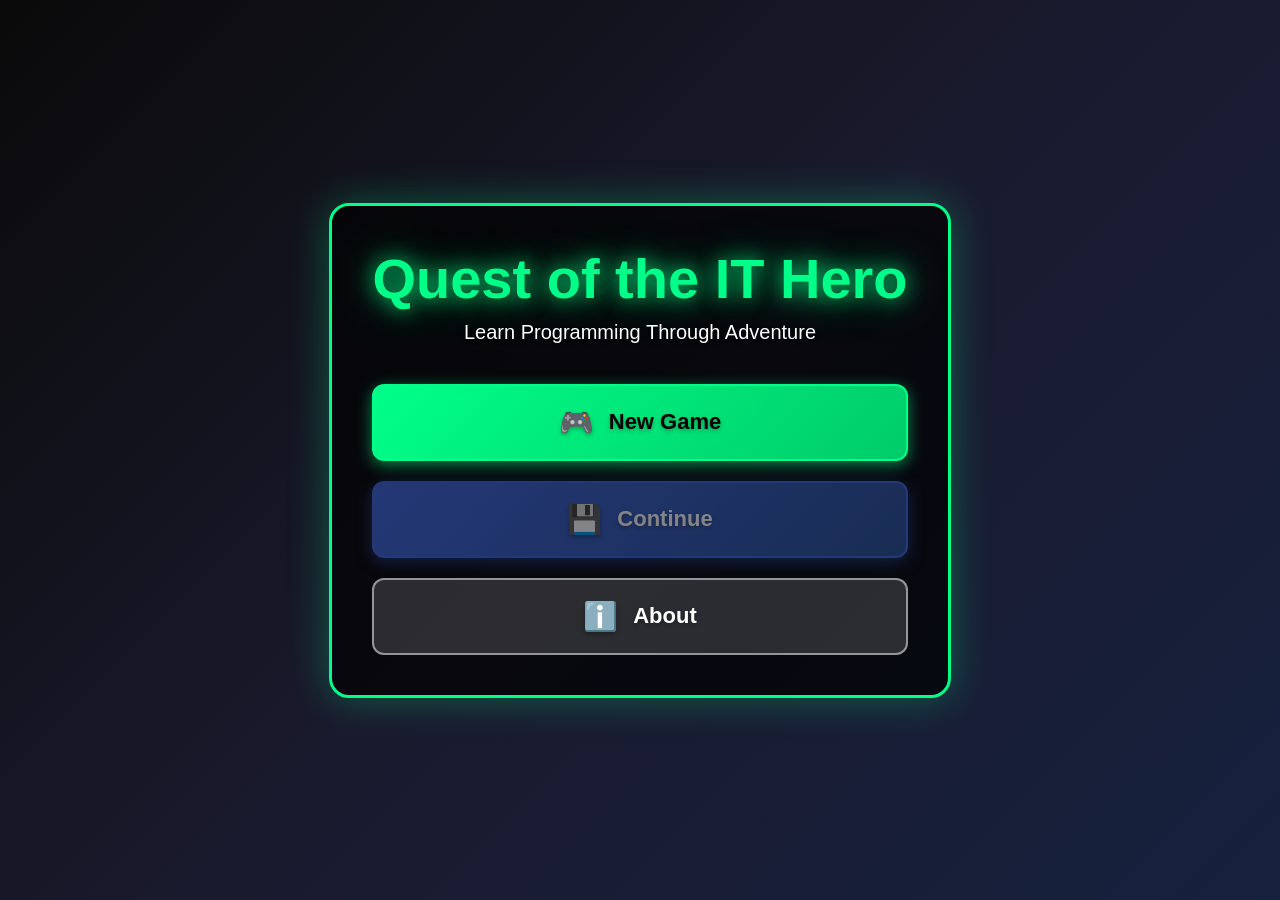
==== index.html @ 982b3de6 "first commit" ====
<!DOCTYPE html>
<html lang="en">
<head>
    <meta charset="UTF-8">
    <meta name="viewport" content="width=device-width, initial-scale=1.0">
    <title>Quest of the IT Hero</title>
    <link rel="stylesheet" href="styles.css">
</head>
<body>
    <!-- Main Menu -->
    <div id="main-menu" class="menu-screen">
        <div class="menu-container">
            <h1 class="game-logo">Quest of the IT Hero</h1>
            <p class="game-subtitle">Learn Programming Through Adventure</p>
            
            <div class="menu-buttons">
                <button class="menu-btn primary" onclick="showDifficultyMenu()">
                    <span class="btn-icon">🎮</span>
                    New Game
                </button>
                <button class="menu-btn secondary" id="continue-btn" onclick="showSaveManagement()">
                    <span class="btn-icon">💾</span>
                    Continue
                </button>
                <button class="menu-btn tertiary" onclick="alert('Credits: Digital Innovators Guild')">
                    <span class="btn-icon">ℹ️</span>
                    About
                </button>
            </div>
        </div>
    </div>

    <!-- Save Management Screen -->
    <div id="save-management" class="menu-screen" style="display: none;">
        <div class="menu-container">
            <h2 class="menu-title">Load Game</h2>
            <p class="menu-subtitle">Select a save file to continue your journey</p>
            
            <div id="save-slots" class="save-slots-container">
                <!-- Save slots will be populated here -->
            </div>
            
            <button class="menu-btn back-btn" onclick="showMainMenu()">
                ← Back to Menu
            </button>
        </div>
    </div>

    <!-- Difficulty Selection -->
    <div id="difficulty-menu" class="menu-screen" style="display: none;">
        <div class="menu-container">
            <h2 class="menu-title">Choose Your Difficulty</h2>
            <p class="menu-subtitle">Select a challenge level that matches your programming experience</p>
            
            <div id="difficulty-options" class="difficulty-grid"></div>
            
            <button class="menu-btn back-btn" onclick="showMainMenu()">
                ← Back to Menu
            </button>
        </div>
    </div>

    <!-- Story Screen -->
    <div id="story-screen" class="menu-screen" style="display: none;">
        <div class="story-container">
            <h2 id="story-title" class="story-title"></h2>
            <div id="story-text" class="story-text"></div>
            <button id="start-game-btn" class="menu-btn primary" onclick="startGame()" style="display: none;">
                Begin Your Journey →
            </button>
        </div>
    </div>

    <!-- Game Container -->
    <div id="game-container" style="display: none;">
        <div id="top-bar">
            <div id="game-title">Quest of the IT Hero</div>
            <div id="top-stats">
                <span class="stat-item">🎓 Level <span id="player-level">1</span></span>
                <span class="stat-item">⭐ XP: <span id="player-xp">0</span>/<span id="player-xp-needed">100</span></span>
                <span class="stat-item">🏆 Score: <span id="player-score">0</span></span>
            </div>
        </div>
        
        <canvas id="gameCanvas"></canvas>
        
        <div id="bottom-ui">
            <div id="quest-panel">
                <div class="panel-header">📋 Current Quest</div>
                <div id="current-quest">Explore the Digital World</div>
            </div>
            
            <div id="stats-panel">
                <div class="panel-header">📊 Progress</div>
                <div class="stat-row">
                    <span>Missions Completed:</span>
                    <span id="missions-completed">0</span>
                </div>
                <div class="stat-row">
                    <span>Skills Learned:</span>
                    <span id="player-skills">None yet</span>
                </div>
            </div>
            
            <div id="controls-panel">
                <div class="panel-header">🎮 Controls</div>
                <div class="control-item"><kbd>WASD</kbd> or <kbd>↑←↓→</kbd> Move</div>
                <div class="control-item"><kbd>E</kbd> Interact</div>
                <div class="control-item"><kbd>ESC</kbd> Menu</div>
                <button class="quit-btn" onclick="quitToMenu()">
                    <span>🚪</span> Quit to Menu
                </button>
                <button class="quit-btn" onclick="interactWithWorld()" style="background: linear-gradient(135deg, #3498db 0%, #2980b9 100%); border-color: #3498db; margin-top: 10px;">
                    <span>🎯</span> Test Interact
                </button>
            </div>
        </div>
        
        <!-- Programming Puzzle Modal -->
        <div id="puzzle-container" style="display: none;">
            <div id="puzzle-modal" class="puzzle-modal">
                <div class="puzzle-header">
                    <h2 id="puzzle-title">Programming Challenge</h2>
                    <span id="puzzle-difficulty" class="puzzle-difficulty-badge"></span>
                </div>
                <div class="puzzle-content">
                    <p id="puzzle-question"></p>
                    <div id="puzzle-options"></div>
                    <p id="puzzle-result"></p>
                </div>
                <button class="puzzle-close-btn" onclick="closePuzzle()">✕ Close</button>
            </div>
        </div>
        
        <!-- Dialogue Box -->
        <div id="dialogue-box" style="display: none;">
            <p id="dialogue-speaker"></p>
            <p id="dialogue-text"></p>
        </div>
    </div>
    
    <script src="menu.js"></script>
    <script src="map.js"></script>
    <script src="missions.js"></script>
    <script src="game.js"></script>
</body>
</html>
---- styles.css ----
:root {
    --theme-primary: #1a1a2e;
    --theme-secondary: #16213e;
    --theme-accent: #00ff88;
    --theme-bg: linear-gradient(135deg, #1a1a2e 0%, #16213e 100%);
    --theme-text: #ffffff;
}

* {
    margin: 0;
    padding: 0;
    box-sizing: border-box;
}

body {
    font-family: 'Segoe UI', Tahoma, Geneva, Verdana, sans-serif;
    background: linear-gradient(135deg, #1e3c72 0%, #2a5298 100%);
    overflow: hidden;
    height: 100vh;
    color: var(--theme-text);
}

#game-container {
    width: 100vw;
    height: 100vh;
    display: flex;
    flex-direction: column;
    background: #0a0a0a;
}

/* Top Bar */
#top-bar {
    background: var(--theme-bg);
    padding: 15px 30px;
    display: flex;
    justify-content: space-between;
    align-items: center;
    border-bottom: 3px solid var(--theme-accent);
    box-shadow: 0 4px 15px rgba(0, 0, 0, 0.3);
    transition: all 0.5s ease;
}

#game-title {
    font-size: 28px;
    font-weight: bold;
    color: var(--theme-accent);
    text-shadow: 0 0 10px rgba(255, 255, 255, 0.3);
    letter-spacing: 1px;
}

#top-stats {
    display: flex;
    gap: 30px;
}

.stat-item {
    font-size: 16px;
    font-weight: 600;
    color: var(--theme-text);
    background: rgba(255, 255, 255, 0.15);
    padding: 8px 16px;
    border-radius: 20px;
    border: 2px solid var(--theme-accent);
    transition: all 0.5s ease;
}

.stat-item span {
    color: var(--theme-accent);
    font-weight: 700;
}

/* Canvas */
#gameCanvas {
    flex: 1;
    width: 100%;
    background: #1a1a1a;
    image-rendering: pixelated;
    image-rendering: crisp-edges;
}

/* Bottom UI */
#bottom-ui {
    background: var(--theme-bg);
    padding: 20px 30px;
    display: grid;
    grid-template-columns: 2fr 1.5fr 1fr;
    gap: 20px;
    border-top: 3px solid var(--theme-accent);
    box-shadow: 0 -4px 15px rgba(0, 0, 0, 0.3);
    transition: all 0.5s ease;
}

#quest-panel,
#stats-panel,
#controls-panel {
    background: rgba(255, 255, 255, 0.1);
    border: 2px solid var(--theme-accent);
    border-radius: 10px;
    padding: 15px;
    backdrop-filter: blur(10px);
    transition: all 0.5s ease;
}

.panel-header {
    font-size: 16px;
    font-weight: bold;
    color: var(--theme-accent);
    margin-bottom: 10px;
    padding-bottom: 8px;
    border-bottom: 2px solid var(--theme-accent);
}

#current-quest {
    color: var(--theme-text);
    font-size: 15px;
    line-height: 1.6;
}

.stat-row {
    display: flex;
    justify-content: space-between;
    padding: 8px 0;
    color: var(--theme-text);
    font-size: 14px;
}

.stat-row span:last-child {
    color: var(--theme-accent);
    font-weight: 600;
}

.control-item {
    padding: 6px 0;
    color: var(--theme-text);
    font-size: 14px;
}

.quit-btn {
    margin-top: 15px;
    width: 100%;
    padding: 12px 20px;
    background: linear-gradient(135deg, #e74c3c 0%, #c0392b 100%);
    color: #ffffff;
    border: 2px solid #e74c3c;
    border-radius: 8px;
    font-size: 15px;
    font-weight: 700;
    cursor: pointer;
    transition: all 0.3s;
    display: flex;
    align-items: center;
    justify-content: center;
    gap: 8px;
    font-family: 'Segoe UI', sans-serif;
}

.quit-btn:hover {
    background: linear-gradient(135deg, #f75c4c 0%, #d0493b 100%);
    transform: translateY(-2px);
    box-shadow: 0 4px 15px rgba(231, 76, 60, 0.6);
}

.quit-btn span {
    font-size: 18px;
}

kbd {
    background: rgba(255, 255, 255, 0.15);
    border: 2px solid var(--theme-accent);
    border-radius: 4px;
    padding: 3px 8px;
    font-family: monospace;
    font-size: 13px;
    color: var(--theme-accent);
    box-shadow: 0 2px 4px rgba(0, 0, 0, 0.3);
    font-weight: 600;
}

/* Puzzle Modal */
#puzzle-container {
    position: fixed;
    top: 0;
    left: 0;
    width: 100%;
    height: 100%;
    background: rgba(0, 0, 0, 0.9);
    display: flex;
    justify-content: center;
    align-items: center;
    z-index: 1000;
    backdrop-filter: blur(8px);
}

.puzzle-modal {
    max-width: 700px;
    width: 90%;
    text-align: center;
    animation: modalSlideIn 0.4s ease-out;
    position: relative;
    margin: 50px 0;
}

/* Monitor Style (for programming puzzles) */
.puzzle-modal.monitor-style {
    background: linear-gradient(135deg, #1a1a1a 0%, #2c3e50 100%);
    border: 8px solid #34495e;
    border-radius: 20px;
    padding: 0;
    box-shadow: 
        0 0 60px rgba(52, 152, 219, 0.6),
        inset 0 0 20px rgba(0, 0, 0, 0.5);
}

.puzzle-modal.monitor-style::before {
    content: '';
    position: absolute;
    top: -30px;
    left: 50%;
    transform: translateX(-50%);
    width: 60px;
    height: 20px;
    background: #34495e;
    border-radius: 10px 10px 0 0;
    z-index: -1;
}

.puzzle-modal.monitor-style::after {
    content: '';
    position: absolute;
    bottom: -40px;
    left: 50%;
    transform: translateX(-50%);
    width: 200px;
    height: 40px;
    background: linear-gradient(to bottom, #34495e, #2c3e50);
    border-radius: 0 0 10px 10px;
    box-shadow: 0 5px 15px rgba(0, 0, 0, 0.5);
    z-index: -1;
}

.puzzle-modal.monitor-style .puzzle-header {
    background: linear-gradient(135deg, #2c3e50 0%, #34495e 100%);
    padding: 25px 60px 25px 25px;
    border-radius: 12px 12px 0 0;
    border-bottom: 3px solid #3498db;
    display: flex;
    justify-content: space-between;
    align-items: center;
    position: relative;
}

.puzzle-modal.monitor-style .puzzle-content {
    background: #0a0a0a;
    padding: 35px;
    border-radius: 0 0 12px 12px;
    min-height: 300px;
}

.puzzle-modal.monitor-style #puzzle-question {
    color: #00ff88;
    font-family: 'Courier New', monospace;
    font-size: 18px;
    line-height: 1.8;
    text-shadow: 0 0 10px rgba(0, 255, 136, 0.5);
    background: rgba(0, 255, 136, 0.05);
    padding: 20px;
    border-radius: 8px;
    border-left: 4px solid #00ff88;
}

/* Paper Style (for general quizzes) */
.puzzle-modal.paper-style {
    background: linear-gradient(135deg, #f5f5dc 0%, #fffef0 100%);
    border: 5px solid #8b7355;
    border-radius: 15px;
    padding: 0;
    box-shadow: 
        0 10px 40px rgba(0, 0, 0, 0.4),
        inset 0 0 30px rgba(139, 115, 85, 0.1);
    position: relative;
}

.puzzle-modal.paper-style::before {
    content: '';
    position: absolute;
    top: 20px;
    left: 20px;
    right: 20px;
    bottom: 20px;
    border: 2px solid rgba(139, 115, 85, 0.2);
    border-radius: 10px;
    pointer-events: none;
    z-index: 0;
}

.puzzle-modal.paper-style .puzzle-header {
    background: linear-gradient(135deg, #d2691e 0%, #cd853f 100%);
    padding: 25px 60px 25px 25px;
    border-radius: 10px 10px 0 0;
    border-bottom: 3px solid #8b4513;
    display: flex;
    justify-content: space-between;
    align-items: center;
    position: relative;
    z-index: 1;
}

.puzzle-modal.paper-style .puzzle-content {
    background: transparent;
    padding: 35px;
    border-radius: 0 0 10px 10px;
    min-height: 300px;
    position: relative;
    z-index: 1;
}

.puzzle-modal.paper-style #puzzle-question {
    color: #2c3e50;
    font-family: 'Georgia', serif;
    font-size: 19px;
    line-height: 1.8;
    background: rgba(255, 255, 255, 0.5);
    padding: 20px;
    border-radius: 8px;
    border-left: 4px solid #d2691e;
    text-shadow: 0 1px 1px rgba(255, 255, 255, 0.8);
}

@keyframes modalSlideIn {
    from {
        transform: translateY(-50px) scale(0.9);
        opacity: 0;
    }
    to {
        transform: translateY(0) scale(1);
        opacity: 1;
    }
}

.puzzle-header h2 {
    margin: 0;
    font-size: 26px;
    text-shadow: 0 2px 4px rgba(0, 0, 0, 0.3);
}

.puzzle-modal.monitor-style .puzzle-header h2 {
    color: #3498db;
    text-shadow: 0 0 15px rgba(52, 152, 219, 0.8);
}

.puzzle-modal.paper-style .puzzle-header h2 {
    color: #ffffff;
}

.puzzle-difficulty-badge {
    background: rgba(0, 0, 0, 0.3);
    padding: 8px 16px;
    border-radius: 20px;
    font-size: 14px;
    font-weight: 700;
    color: #ffd700;
    border: 2px solid rgba(255, 215, 0, 0.5);
}

.puzzle-content {
    display: flex;
    flex-direction: column;
    gap: 25px;
}

#puzzle-question {
    margin: 0 0 25px 0;
    font-weight: 500;
}

#puzzle-options {
    display: flex;
    flex-direction: column;
    gap: 15px;
}

.puzzle-option {
    padding: 18px 25px;
    font-family: 'Segoe UI', sans-serif;
    font-size: 17px;
    cursor: pointer;
    border-radius: 10px;
    transition: all 0.3s;
    font-weight: 600;
    border: 3px solid transparent;
}

.puzzle-modal.monitor-style .puzzle-option {
    background: rgba(52, 152, 219, 0.2);
    color: #ffffff;
    border-color: #3498db;
}

.puzzle-modal.monitor-style .puzzle-option:hover {
    background: #3498db;
    color: #000000;
    transform: translateX(10px);
    box-shadow: 0 5px 20px rgba(52, 152, 219, 0.6);
}

.puzzle-modal.paper-style .puzzle-option {
    background: rgba(255, 255, 255, 0.8);
    color: #2c3e50;
    border-color: #d2691e;
}

.puzzle-modal.paper-style .puzzle-option:hover {
    background: #d2691e;
    color: #ffffff;
    transform: translateX(10px);
    box-shadow: 0 5px 20px rgba(210, 105, 30, 0.5);
}

#puzzle-result {
    margin-top: 20px;
    font-size: 20px;
    font-weight: bold;
    min-height: 30px;
    padding: 15px;
    border-radius: 8px;
}

.puzzle-close-btn {
    position: absolute;
    top: 10px;
    right: 10px;
    background: rgba(231, 76, 60, 0.95);
    color: #ffffff;
    border: 2px solid rgba(255, 255, 255, 0.3);
    padding: 8px 15px;
    border-radius: 8px;
    font-size: 14px;
    font-weight: 700;
    cursor: pointer;
    transition: all 0.3s;
    z-index: 1001;
    box-shadow: 0 2px 8px rgba(0, 0, 0, 0.3);
}

.puzzle-close-btn:hover {
    background: #c0392b;
    transform: scale(1.05);
    box-shadow: 0 4px 15px rgba(231, 76, 60, 0.6);
}

.puzzle-modal.monitor-style .puzzle-close-btn {
    background: rgba(231, 76, 60, 0.95);
    border-color: #e74c3c;
}

.puzzle-modal.paper-style .puzzle-close-btn {
    background: rgba(139, 69, 19, 0.95);
    border-color: #8b4513;
}

.puzzle-modal.paper-style .puzzle-close-btn:hover {
    background: #654321;
}

/* Dialogue Box */
#dialogue-box {
    position: fixed;
    bottom: 180px;
    left: 50%;
    transform: translateX(-50%);
    background: linear-gradient(135deg, #2c3e50 0%, #34495e 100%);
    border: 4px solid #3498db;
    border-radius: 15px;
    padding: 25px 35px;
    min-width: 500px;
    max-width: 750px;
    z-index: 500;
    box-shadow: 
        0 10px 40px rgba(0, 0, 0, 0.6),
        0 0 20px rgba(52, 152, 219, 0.4);
    animation: dialogueFadeIn 0.3s ease-out;
}

@keyframes dialogueFadeIn {
    from {
        opacity: 0;
        transform: translateX(-50%) translateY(20px);
    }
    to {
        opacity: 1;
        transform: translateX(-50%) translateY(0);
    }
}

#dialogue-speaker {
    color: #3498db;
    font-weight: bold;
    font-size: 18px;
    margin-bottom: 12px;
    text-transform: uppercase;
    letter-spacing: 1.5px;
    text-shadow: 0 0 10px rgba(52, 152, 219, 0.6);
    display: flex;
    align-items: center;
    gap: 10px;
}

#dialogue-speaker::before {
    content: '💬';
    font-size: 22px;
}

#dialogue-text {
    color: #ffffff;
    font-size: 17px;
    line-height: 1.8;
    font-weight: 500;
    text-shadow: 0 1px 2px rgba(0, 0, 0, 0.5);
}

/* Responsive Design */
@media (max-width: 1200px) {
    #bottom-ui {
        grid-template-columns: 1fr;
        gap: 15px;
        padding: 15px 20px;
    }
    
    #top-stats {
        gap: 15px;
    }
    
    .stat-item {
        font-size: 14px;
        padding: 6px 12px;
    }
}

@media (max-width: 768px) {
    #game-title {
        font-size: 20px;
    }
    
    #top-bar {
        padding: 10px 15px;
    }
    
    #puzzle-modal {
        padding: 25px;
    }
}

/* Menu Screens */
.menu-screen {
    position: fixed;
    top: 0;
    left: 0;
    width: 100vw;
    height: 100vh;
    background: linear-gradient(135deg, #0a0a0a 0%, #1a1a2e 50%, #16213e 100%);
    display: flex;
    justify-content: center;
    align-items: center;
    z-index: 2000;
}

.menu-container {
    text-align: center;
    max-width: 800px;
    padding: 40px;
    background: rgba(0, 0, 0, 0.7);
    border-radius: 20px;
    border: 3px solid #00ff88;
    box-shadow: 0 0 40px rgba(0, 255, 136, 0.3);
}

.game-logo {
    font-size: 56px;
    font-weight: bold;
    color: #00ff88;
    text-shadow: 0 0 20px rgba(0, 255, 136, 0.8), 0 0 40px rgba(0, 255, 136, 0.5);
    margin-bottom: 10px;
    animation: glow 2s ease-in-out infinite alternate;
}

@keyframes glow {
    from { text-shadow: 0 0 20px rgba(0, 255, 136, 0.8), 0 0 40px rgba(0, 255, 136, 0.5); }
    to { text-shadow: 0 0 30px rgba(0, 255, 136, 1), 0 0 60px rgba(0, 255, 136, 0.7); }
}

.game-subtitle, .menu-subtitle {
    font-size: 20px;
    color: #ffffff;
    margin-bottom: 40px;
    text-shadow: 0 2px 4px rgba(0, 0, 0, 0.8);
    font-weight: 500;
}

.menu-title {
    font-size: 40px;
    color: #00ff88;
    margin-bottom: 15px;
    text-shadow: 0 0 15px rgba(0, 255, 136, 0.6);
    font-weight: bold;
}

.menu-buttons {
    display: flex;
    flex-direction: column;
    gap: 20px;
    margin-top: 40px;
}

.menu-btn {
    padding: 20px 40px;
    font-size: 22px;
    font-weight: 700;
    border: none;
    border-radius: 12px;
    cursor: pointer;
    transition: all 0.3s;
    display: flex;
    align-items: center;
    justify-content: center;
    gap: 15px;
    font-family: 'Segoe UI', sans-serif;
    text-shadow: 0 2px 4px rgba(0, 0, 0, 0.3);
}

.menu-btn.primary {
    background: linear-gradient(135deg, #00ff88 0%, #00cc6a 100%);
    color: #000000;
    box-shadow: 0 4px 15px rgba(0, 255, 136, 0.5);
    border: 2px solid #00ff88;
}

.menu-btn.primary:hover {
    transform: translateY(-3px);
    box-shadow: 0 6px 25px rgba(0, 255, 136, 0.7);
    background: linear-gradient(135deg, #00ffaa 0%, #00dd7a 100%);
}

.menu-btn.secondary {
    background: linear-gradient(135deg, #4169e1 0%, #2a5298 100%);
    color: #ffffff;
    box-shadow: 0 4px 15px rgba(65, 105, 225, 0.5);
    border: 2px solid #4169e1;
}

.menu-btn.secondary:hover {
    transform: translateY(-3px);
    box-shadow: 0 6px 25px rgba(65, 105, 225, 0.7);
    background: linear-gradient(135deg, #5179f1 0%, #3a62a8 100%);
}

.menu-btn.tertiary {
    background: rgba(255, 255, 255, 0.15);
    color: #ffffff;
    border: 2px solid rgba(255, 255, 255, 0.5);
    font-weight: 600;
}

.menu-btn.tertiary:hover {
    background: rgba(255, 255, 255, 0.25);
    transform: translateY(-3px);
    border-color: #ffffff;
}

.menu-btn.danger {
    background: linear-gradient(135deg, #e74c3c 0%, #c0392b 100%);
    color: #ffffff;
    border: 2px solid #e74c3c;
    font-weight: 600;
}

.menu-btn.danger:hover {
    background: linear-gradient(135deg, #f75c4c 0%, #d0493b 100%);
    transform: translateY(-3px);
    box-shadow: 0 6px 25px rgba(231, 76, 60, 0.7);
}

.menu-btn:disabled {
    opacity: 0.4;
    cursor: not-allowed;
    transform: none !important;
}

.btn-icon {
    font-size: 28px;
}

/* Difficulty Selection */
.difficulty-grid {
    display: grid;
    grid-template-columns: repeat(2, 1fr);
    gap: 25px;
    margin: 30px 0;
}

.difficulty-card {
    background: rgba(0, 0, 0, 0.6);
    border: 3px solid rgba(0, 255, 136, 0.4);
    border-radius: 15px;
    padding: 30px;
    cursor: pointer;
    transition: all 0.3s;
    text-align: center;
}

.difficulty-card:hover {
    background: rgba(0, 255, 136, 0.15);
    border-color: #00ff88;
    transform: translateY(-8px);
    box-shadow: 0 10px 30px rgba(0, 255, 136, 0.5);
}

.difficulty-icon {
    font-size: 56px;
    margin-bottom: 15px;
    filter: drop-shadow(0 0 10px rgba(255, 255, 255, 0.5));
}

.difficulty-card h3 {
    color: #00ff88;
    font-size: 28px;
    margin-bottom: 12px;
    font-weight: bold;
    text-shadow: 0 0 10px rgba(0, 255, 136, 0.5);
}

.difficulty-card p {
    color: #ffffff;
    font-size: 16px;
    line-height: 1.8;
    margin-bottom: 20px;
    font-weight: 500;
}

.difficulty-stats {
    display: flex;
    justify-content: space-around;
    margin-top: 20px;
    padding-top: 20px;
    border-top: 2px solid rgba(0, 255, 136, 0.3);
}

.difficulty-stats span {
    color: #ffd700;
    font-size: 15px;
    font-weight: 700;
    text-shadow: 0 2px 4px rgba(0, 0, 0, 0.5);
}

.back-btn {
    margin-top: 30px;
    background: rgba(0, 0, 0, 0.6);
    color: #ffffff;
    border: 2px solid rgba(255, 255, 255, 0.5);
    padding: 14px 35px;
    font-size: 18px;
    font-weight: 600;
}

.back-btn:hover {
    background: rgba(255, 255, 255, 0.1);
    border-color: #ffffff;
}

/* Story Screen */
.story-container {
    max-width: 800px;
    text-align: center;
    padding: 50px;
    background: rgba(0, 0, 0, 0.8);
    border-radius: 20px;
    border: 3px solid #00ff88;
    box-shadow: 0 0 40px rgba(0, 255, 136, 0.4);
}

.story-title {
    font-size: 42px;
    color: #00ff88;
    margin-bottom: 35px;
    font-weight: bold;
    text-shadow: 0 0 20px rgba(0, 255, 136, 0.6);
}

.story-text {
    color: #ffffff;
    font-size: 20px;
    line-height: 2.2;
    margin-bottom: 40px;
    font-weight: 500;
}

.story-text p {
    margin: 25px 0;
    opacity: 0;
    text-shadow: 0 2px 4px rgba(0, 0, 0, 0.8);
}

/* Responsive */
@media (max-width: 768px) {
    .difficulty-grid {
        grid-template-columns: 1fr;
    }
    
    .game-logo {
        font-size: 36px;
    }
    
    .menu-btn {
        font-size: 18px;
        padding: 16px 30px;
    }
    
    .menu-container {
        padding: 30px 20px;
    }
}


/* Save Management Screen */
.save-slots-container {
    display: flex;
    flex-direction: column;
    gap: 20px;
    margin: 30px 0;
    max-height: 500px;
    overflow-y: auto;
}

.save-slot {
    background: rgba(0, 0, 0, 0.6);
    border: 3px solid rgba(0, 255, 136, 0.4);
    border-radius: 15px;
    padding: 25px;
    display: flex;
    align-items: center;
    gap: 20px;
    cursor: pointer;
    transition: all 0.3s;
}

.save-slot:hover {
    background: rgba(0, 255, 136, 0.15);
    border-color: #00ff88;
    transform: translateX(5px);
    box-shadow: 0 5px 20px rgba(0, 255, 136, 0.4);
}

.save-slot.new-game-slot {
    border-color: rgba(255, 215, 0, 0.6);
    border-style: dashed;
}

.save-slot.new-game-slot:hover {
    background: rgba(255, 215, 0, 0.15);
    border-color: #ffd700;
    box-shadow: 0 5px 20px rgba(255, 215, 0, 0.4);
}

.save-slot-icon {
    font-size: 48px;
    min-width: 60px;
    text-align: center;
    filter: drop-shadow(0 0 10px rgba(255, 255, 255, 0.5));
}

.save-slot-info {
    flex: 1;
    text-align: left;
}

.save-slot-info h3 {
    color: #00ff88;
    font-size: 24px;
    margin-bottom: 8px;
    font-weight: bold;
    text-shadow: 0 0 10px rgba(0, 255, 136, 0.5);
}

.save-slot.new-game-slot .save-slot-info h3 {
    color: #ffd700;
    text-shadow: 0 0 10px rgba(255, 215, 0, 0.5);
}

.save-slot-info p {
    color: #ffffff;
    font-size: 16px;
    margin: 5px 0;
    font-weight: 500;
}

.save-date {
    color: rgba(255, 255, 255, 0.6) !important;
    font-size: 14px !important;
    font-style: italic;
}

.save-slot-actions {
    display: flex;
    gap: 10px;
    flex-direction: column;
}

.save-action-btn {
    padding: 10px 20px;
    font-size: 15px;
    font-weight: 700;
    border: none;
    border-radius: 8px;
    cursor: pointer;
    transition: all 0.3s;
    display: flex;
    align-items: center;
    justify-content: center;
    gap: 8px;
    font-family: 'Segoe UI', sans-serif;
    min-width: 120px;
}

.save-action-btn.load-btn {
    background: linear-gradient(135deg, #00ff88 0%, #00cc6a 100%);
    color: #000000;
    border: 2px solid #00ff88;
}

.save-action-btn.load-btn:hover {
    background: linear-gradient(135deg, #00ffaa 0%, #00dd7a 100%);
    transform: translateY(-2px);
    box-shadow: 0 4px 15px rgba(0, 255, 136, 0.6);
}

.save-action-btn.delete-btn {
    background: linear-gradient(135deg, #e74c3c 0%, #c0392b 100%);
    color: #ffffff;
    border: 2px solid #e74c3c;
}

.save-action-btn.delete-btn:hover {
    background: linear-gradient(135deg, #f75c4c 0%, #d0493b 100%);
    transform: translateY(-2px);
    box-shadow: 0 4px 15px rgba(231, 76, 60, 0.6);
}

.save-action-btn span {
    font-size: 16px;
}
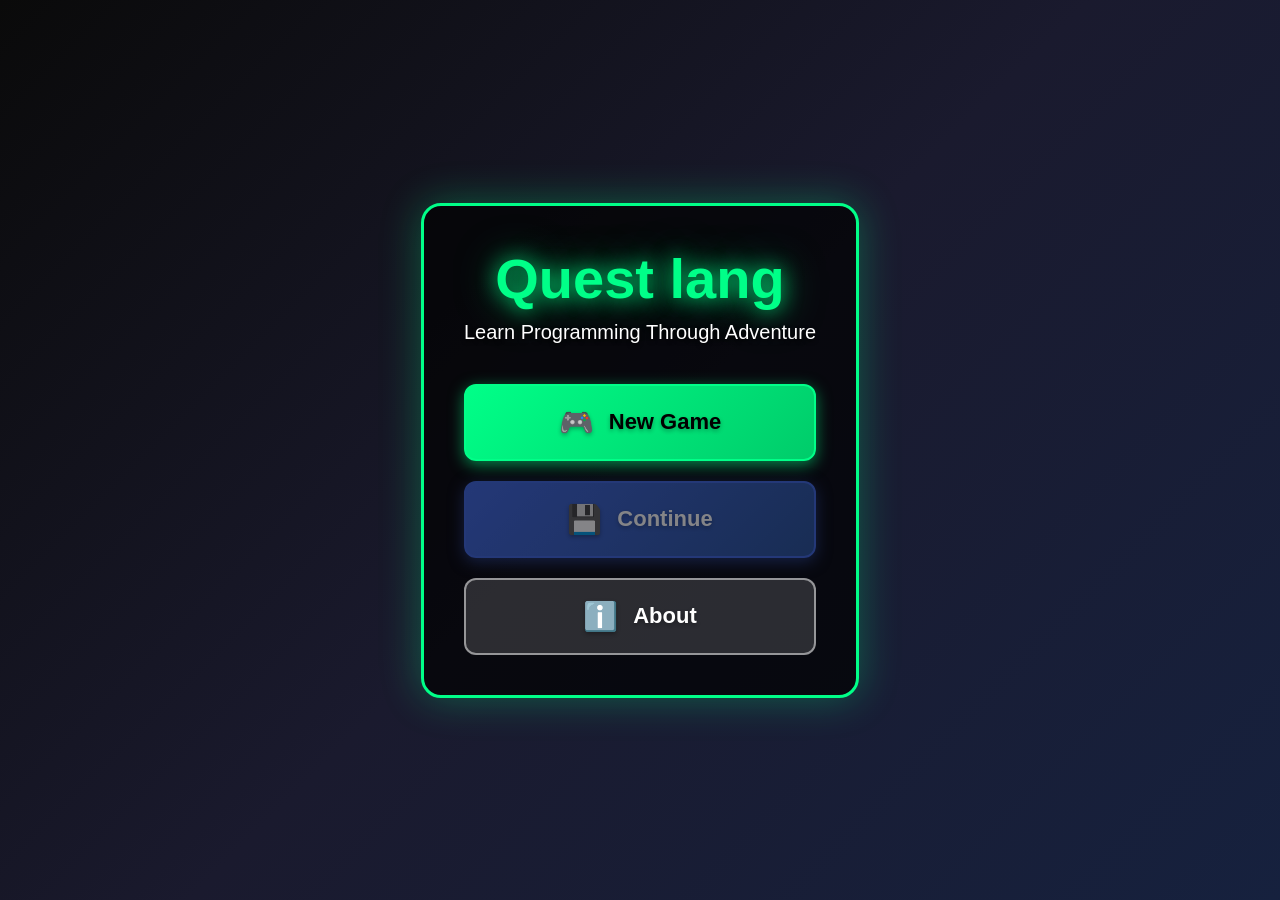
==== commit 04f447a1: "joe" ====
--- a/index.html
+++ b/index.html
@@ -1,147 +1,181 @@
-<!DOCTYPE html>
+<!doctype html>
 <html lang="en">
-<head>
-    <meta charset="UTF-8">
-    <meta name="viewport" content="width=device-width, initial-scale=1.0">
-    <title>Quest of the IT Hero</title>
-    <link rel="stylesheet" href="styles.css">
-</head>
-<body>
+  <head>
+    <meta charset="UTF-8" />
+    <meta name="viewport" content="width=device-width, initial-scale=1.0" />
+    <title>ROZ_PRO</title>
+    <link rel="stylesheet" href="styles.css" />
+  </head>
+  <body>
     <!-- Main Menu -->
     <div id="main-menu" class="menu-screen">
-        <div class="menu-container">
-            <h1 class="game-logo">Quest of the IT Hero</h1>
-            <p class="game-subtitle">Learn Programming Through Adventure</p>
-            
-            <div class="menu-buttons">
-                <button class="menu-btn primary" onclick="showDifficultyMenu()">
-                    <span class="btn-icon">🎮</span>
-                    New Game
-                </button>
-                <button class="menu-btn secondary" id="continue-btn" onclick="showSaveManagement()">
-                    <span class="btn-icon">💾</span>
-                    Continue
-                </button>
-                <button class="menu-btn tertiary" onclick="alert('Credits: Digital Innovators Guild')">
-                    <span class="btn-icon">ℹ️</span>
-                    About
-                </button>
-            </div>
+      <div class="menu-container">
+        <h1 class="game-logo">Quest lang</h1>
+        <p class="game-subtitle">Learn Programming Through Adventure</p>
+
+        <div class="menu-buttons">
+          <button class="menu-btn primary" onclick="showDifficultyMenu()">
+            <span class="btn-icon">🎮</span>
+            New Game
+          </button>
+          <button
+            class="menu-btn secondary"
+            id="continue-btn"
+            onclick="showSaveManagement()"
+          >
+            <span class="btn-icon">💾</span>
+            Continue
+          </button>
+          <button
+            class="menu-btn tertiary"
+            onclick="alert('Credits: Digital Innovators Guild')"
+          >
+            <span class="btn-icon">ℹ️</span>
+            About
+          </button>
         </div>
+      </div>
     </div>
 
     <!-- Save Management Screen -->
-    <div id="save-management" class="menu-screen" style="display: none;">
-        <div class="menu-container">
-            <h2 class="menu-title">Load Game</h2>
-            <p class="menu-subtitle">Select a save file to continue your journey</p>
-            
-            <div id="save-slots" class="save-slots-container">
-                <!-- Save slots will be populated here -->
-            </div>
-            
-            <button class="menu-btn back-btn" onclick="showMainMenu()">
-                ← Back to Menu
-            </button>
+    <div id="save-management" class="menu-screen" style="display: none">
+      <div class="menu-container">
+        <h2 class="menu-title">Load Game</h2>
+        <p class="menu-subtitle">Select a save file to continue your journey</p>
+
+        <div id="save-slots" class="save-slots-container">
+          <!-- Save slots will be populated here -->
         </div>
+
+        <button class="menu-btn back-btn" onclick="showMainMenu()">
+          ← Back to Menu
+        </button>
+      </div>
     </div>
 
     <!-- Difficulty Selection -->
-    <div id="difficulty-menu" class="menu-screen" style="display: none;">
-        <div class="menu-container">
-            <h2 class="menu-title">Choose Your Difficulty</h2>
-            <p class="menu-subtitle">Select a challenge level that matches your programming experience</p>
-            
-            <div id="difficulty-options" class="difficulty-grid"></div>
-            
-            <button class="menu-btn back-btn" onclick="showMainMenu()">
-                ← Back to Menu
-            </button>
-        </div>
+    <div id="difficulty-menu" class="menu-screen" style="display: none">
+      <div class="menu-container">
+        <h2 class="menu-title">Choose Your Difficulty</h2>
+        <p class="menu-subtitle">
+          Select a challenge level that matches your programming experience
+        </p>
+
+        <div id="difficulty-options" class="difficulty-grid"></div>
+
+        <button class="menu-btn back-btn" onclick="showMainMenu()">
+          ← Back to Menu
+        </button>
+      </div>
     </div>
 
     <!-- Story Screen -->
-    <div id="story-screen" class="menu-screen" style="display: none;">
-        <div class="story-container">
-            <h2 id="story-title" class="story-title"></h2>
-            <div id="story-text" class="story-text"></div>
-            <button id="start-game-btn" class="menu-btn primary" onclick="startGame()" style="display: none;">
-                Begin Your Journey →
-            </button>
-        </div>
+    <div id="story-screen" class="menu-screen" style="display: none">
+      <div class="story-container">
+        <h2 id="story-title" class="story-title"></h2>
+        <div id="story-text" class="story-text"></div>
+        <button
+          id="start-game-btn"
+          class="menu-btn primary"
+          onclick="startGame()"
+          style="display: none"
+        >
+          Begin Your Journey →
+        </button>
+      </div>
     </div>
 
     <!-- Game Container -->
-    <div id="game-container" style="display: none;">
-        <div id="top-bar">
-            <div id="game-title">Quest of the IT Hero</div>
-            <div id="top-stats">
-                <span class="stat-item">🎓 Level <span id="player-level">1</span></span>
-                <span class="stat-item">⭐ XP: <span id="player-xp">0</span>/<span id="player-xp-needed">100</span></span>
-                <span class="stat-item">🏆 Score: <span id="player-score">0</span></span>
-            </div>
+    <div id="game-container" style="display: none">
+      <div id="top-bar">
+        <div id="game-title">Quest of the IT Hero</div>
+        <div id="top-stats">
+          <span class="stat-item"
+            >🎓 Level <span id="player-level">1</span></span
+          >
+          <span class="stat-item"
+            >⭐ XP: <span id="player-xp">0</span>/<span id="player-xp-needed"
+              >100</span
+            ></span
+          >
+          <span class="stat-item"
+            >🏆 Score: <span id="player-score">0</span></span
+          >
         </div>
-        
-        <canvas id="gameCanvas"></canvas>
-        
-        <div id="bottom-ui">
-            <div id="quest-panel">
-                <div class="panel-header">📋 Current Quest</div>
-                <div id="current-quest">Explore the Digital World</div>
-            </div>
-            
-            <div id="stats-panel">
-                <div class="panel-header">📊 Progress</div>
-                <div class="stat-row">
-                    <span>Missions Completed:</span>
-                    <span id="missions-completed">0</span>
-                </div>
-                <div class="stat-row">
-                    <span>Skills Learned:</span>
-                    <span id="player-skills">None yet</span>
-                </div>
-            </div>
-            
-            <div id="controls-panel">
-                <div class="panel-header">🎮 Controls</div>
-                <div class="control-item"><kbd>WASD</kbd> or <kbd>↑←↓→</kbd> Move</div>
-                <div class="control-item"><kbd>E</kbd> Interact</div>
-                <div class="control-item"><kbd>ESC</kbd> Menu</div>
-                <button class="quit-btn" onclick="quitToMenu()">
-                    <span>🚪</span> Quit to Menu
-                </button>
-                <button class="quit-btn" onclick="interactWithWorld()" style="background: linear-gradient(135deg, #3498db 0%, #2980b9 100%); border-color: #3498db; margin-top: 10px;">
-                    <span>🎯</span> Test Interact
-                </button>
-            </div>
+      </div>
+
+      <canvas id="gameCanvas"></canvas>
+
+      <div id="bottom-ui">
+        <div id="quest-panel">
+          <div class="panel-header">📋 Current Quest</div>
+          <div id="current-quest">Explore the Digital World</div>
         </div>
-        
-        <!-- Programming Puzzle Modal -->
-        <div id="puzzle-container" style="display: none;">
-            <div id="puzzle-modal" class="puzzle-modal">
-                <div class="puzzle-header">
-                    <h2 id="puzzle-title">Programming Challenge</h2>
-                    <span id="puzzle-difficulty" class="puzzle-difficulty-badge"></span>
-                </div>
-                <div class="puzzle-content">
-                    <p id="puzzle-question"></p>
-                    <div id="puzzle-options"></div>
-                    <p id="puzzle-result"></p>
-                </div>
-                <button class="puzzle-close-btn" onclick="closePuzzle()">✕ Close</button>
-            </div>
+
+        <div id="stats-panel">
+          <div class="panel-header">📊 Progress</div>
+          <div class="stat-row">
+            <span>Missions Completed:</span>
+            <span id="missions-completed">0</span>
+          </div>
+          <div class="stat-row">
+            <span>Skills Learned:</span>
+            <span id="player-skills">None yet</span>
+          </div>
         </div>
-        
-        <!-- Dialogue Box -->
-        <div id="dialogue-box" style="display: none;">
-            <p id="dialogue-speaker"></p>
-            <p id="dialogue-text"></p>
+
+        <div id="controls-panel">
+          <div class="panel-header">🎮 Controls</div>
+          <div class="control-item">
+            <kbd>WASD</kbd> or <kbd>↑←↓→</kbd> Move
+          </div>
+          <div class="control-item"><kbd>E</kbd> Interact</div>
+          <div class="control-item"><kbd>ESC</kbd> Menu</div>
+          <button class="quit-btn" onclick="quitToMenu()">
+            <span>🚪</span> Quit to Menu
+          </button>
+          <button
+            class="quit-btn"
+            onclick="interactWithWorld()"
+            style="
+              background: linear-gradient(135deg, #3498db 0%, #2980b9 100%);
+              border-color: #3498db;
+              margin-top: 10px;
+            "
+          >
+            <span>🎯</span> Test Interact
+          </button>
         </div>
+      </div>
+
+      <!-- Programming Puzzle Modal -->
+      <div id="puzzle-container" style="display: none">
+        <div id="puzzle-modal" class="puzzle-modal">
+          <div class="puzzle-header">
+            <h2 id="puzzle-title">Programming Challenge</h2>
+            <span id="puzzle-difficulty" class="puzzle-difficulty-badge"></span>
+          </div>
+          <div class="puzzle-content">
+            <p id="puzzle-question"></p>
+            <div id="puzzle-options"></div>
+            <p id="puzzle-result"></p>
+          </div>
+          <button class="puzzle-close-btn" onclick="closePuzzle()">
+            ✕ Close
+          </button>
+        </div>
+      </div>
+
+      <!-- Dialogue Box -->
+      <div id="dialogue-box" style="display: none">
+        <p id="dialogue-speaker"></p>
+        <p id="dialogue-text"></p>
+      </div>
     </div>
-    
+
     <script src="menu.js"></script>
     <script src="map.js"></script>
     <script src="missions.js"></script>
     <script src="game.js"></script>
-</body>
+  </body>
 </html>
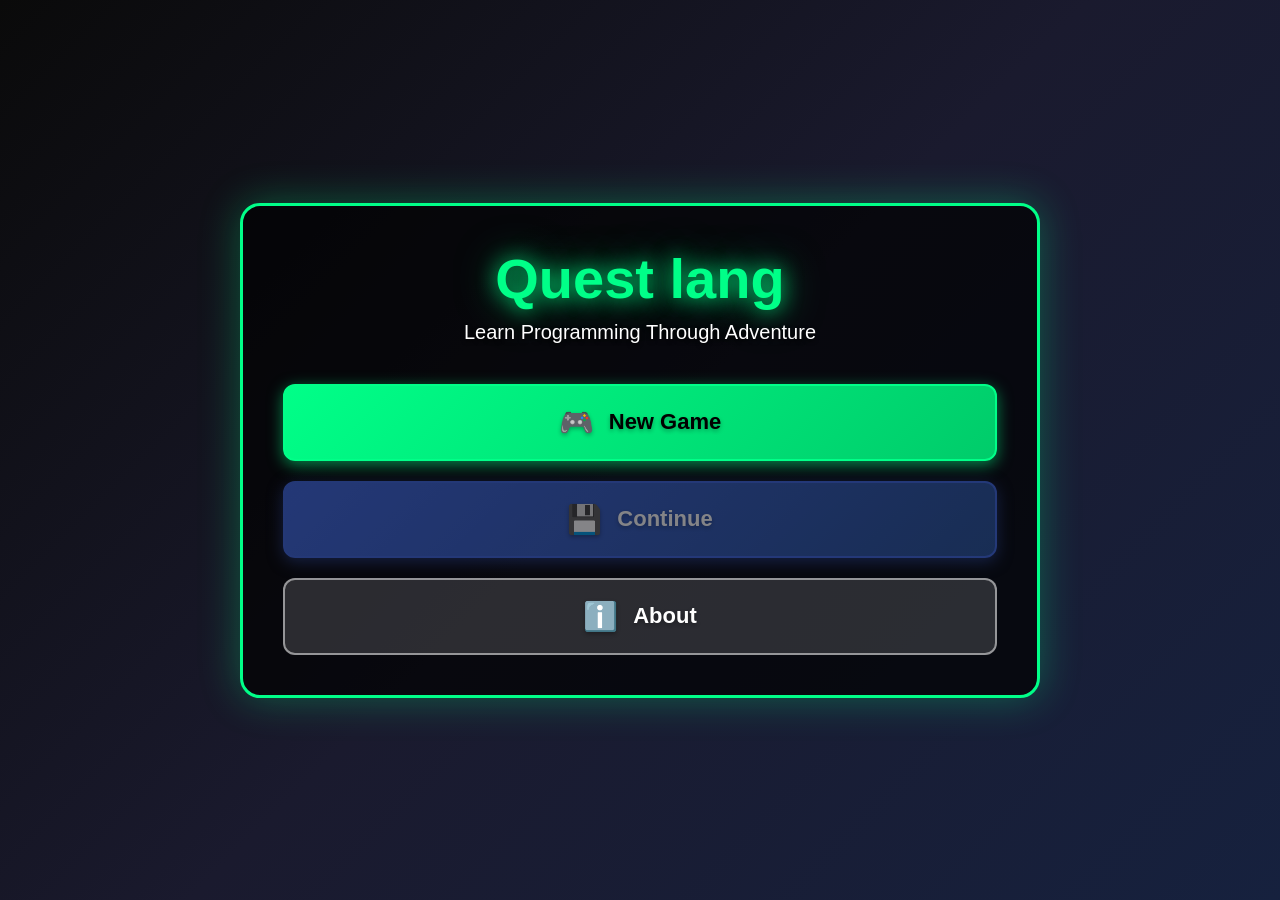
==== commit 68f64abe: "w mobile" ====
--- a/index.html
+++ b/index.html
@@ -2,8 +2,10 @@
 <html lang="en">
   <head>
     <meta charset="UTF-8" />
-    <meta name="viewport" content="width=device-width, initial-scale=1.0" />
-    <title>ROZ_PRO</title>
+    <meta name="viewport" content="width=device-width, initial-scale=1.0, maximum-scale=1.0, user-scalable=no" />
+    <meta name="apple-mobile-web-app-capable" content="yes" />
+    <meta name="mobile-web-app-capable" content="yes" />
+    <title>Quest of the IT Hero</title>
     <link rel="stylesheet" href="styles.css" />
   </head>
   <body>
@@ -171,6 +173,19 @@
         <p id="dialogue-speaker"></p>
         <p id="dialogue-text"></p>
       </div>
+      
+      <!-- Mobile Controls -->
+      <div id="mobile-controls" class="mobile-controls">
+        <div class="joystick-container" id="joystick-container">
+          <div class="joystick-base">
+            <div class="joystick-stick" id="joystick-stick"></div>
+          </div>
+        </div>
+        <div class="action-buttons">
+          <button class="action-btn interact-btn" ontouchstart="interactWithWorld()" onclick="interactWithWorld()">E<br><span>Interact</span></button>
+          <button class="action-btn menu-btn" ontouchstart="quitToMenu()" onclick="quitToMenu()">⚙️<br><span>Menu</span></button>
+        </div>
+      </div>
     </div>
 
     <script src="menu.js"></script>
--- a/styles.css
+++ b/styles.css
@@ -562,16 +562,20 @@
     justify-content: center;
     align-items: center;
     z-index: 2000;
+    overflow-y: auto;
+    padding: 20px;
 }
 
 .menu-container {
     text-align: center;
+    width: 100%;
     max-width: 800px;
     padding: 40px;
     background: rgba(0, 0, 0, 0.7);
     border-radius: 20px;
     border: 3px solid #00ff88;
     box-shadow: 0 0 40px rgba(0, 255, 136, 0.3);
+    margin: auto;
 }
 
 .game-logo {
@@ -695,16 +699,21 @@
     grid-template-columns: repeat(2, 1fr);
     gap: 25px;
     margin: 30px 0;
+    width: 100%;
 }
 
 .difficulty-card {
     background: rgba(0, 0, 0, 0.6);
     border: 3px solid rgba(0, 255, 136, 0.4);
     border-radius: 15px;
-    padding: 30px;
+    padding: 30px 20px;
     cursor: pointer;
     transition: all 0.3s;
     text-align: center;
+    min-height: 280px;
+    display: flex;
+    flex-direction: column;
+    justify-content: space-between;
 }
 
 .difficulty-card:hover {
@@ -734,6 +743,10 @@
     line-height: 1.8;
     margin-bottom: 20px;
     font-weight: 500;
+    flex-grow: 1;
+    display: flex;
+    align-items: center;
+    justify-content: center;
 }
 
 .difficulty-stats {
@@ -819,6 +832,131 @@
     }
 }
 
+/* Tablet menu adjustments */
+@media (max-width: 991px) and (min-width: 769px) {
+    .menu-container {
+        max-width: 90%;
+        padding: 35px 25px;
+    }
+    
+    .game-logo {
+        font-size: 48px;
+    }
+    
+    .game-subtitle, .menu-subtitle {
+        font-size: 18px;
+    }
+    
+    .menu-btn {
+        font-size: 20px;
+        padding: 18px 35px;
+    }
+    
+    .difficulty-grid {
+        grid-template-columns: 1fr 1fr;
+        gap: 20px;
+    }
+    
+    .difficulty-card {
+        padding: 25px 15px;
+        min-height: 260px;
+    }
+    
+    .difficulty-icon {
+        font-size: 50px;
+    }
+    
+    .difficulty-card h3 {
+        font-size: 26px;
+    }
+    
+    .difficulty-card p {
+        font-size: 15px;
+    }
+}
+
+/* Laptop menu adjustments */
+@media (max-width: 1199px) and (min-width: 992px) {
+    .menu-container {
+        max-width: 85%;
+    }
+    
+    .game-logo {
+        font-size: 52px;
+    }
+    
+    .difficulty-grid {
+        grid-template-columns: repeat(2, 1fr);
+    }
+    
+    .difficulty-card {
+        min-height: 270px;
+    }
+}
+
+/* Large desktop menu */
+@media (min-width: 1921px) {
+    .menu-container {
+        max-width: 1000px;
+        padding: 50px;
+    }
+    
+    .game-logo {
+        font-size: 64px;
+    }
+    
+    .game-subtitle, .menu-subtitle {
+        font-size: 24px;
+    }
+    
+    .menu-btn {
+        font-size: 24px;
+        padding: 22px 45px;
+    }
+    
+    .btn-icon {
+        font-size: 32px;
+    }
+    
+    .difficulty-grid {
+        grid-template-columns: repeat(2, 1fr);
+        gap: 30px;
+    }
+    
+    .difficulty-card {
+        padding: 35px 25px;
+        min-height: 320px;
+    }
+    
+    .difficulty-icon {
+        font-size: 64px;
+    }
+    
+    .difficulty-card h3 {
+        font-size: 32px;
+    }
+    
+    .difficulty-card p {
+        font-size: 18px;
+    }
+    
+    .difficulty-stats span {
+        font-size: 16px;
+    }
+}
+
+/* Zoom level adjustments */
+@media (min-width: 769px) {
+    .menu-screen {
+        padding: 40px 20px;
+    }
+    
+    .menu-container {
+        max-height: 90vh;
+        overflow-y: auto;
+    }
+}
+
 
 /* Save Management Screen */
 .save-slots-container {
@@ -947,3 +1085,777 @@
 .save-action-btn span {
     font-size: 16px;
 }
+
+/* Mobile Controls */
+.mobile-controls {
+    display: none;
+    position: fixed;
+    bottom: 0;
+    left: 0;
+    right: 0;
+    height: 200px;
+    background: rgba(0, 0, 0, 0.7);
+    z-index: 1000;
+    padding: 15px;
+    justify-content: space-between;
+    align-items: center;
+}
+
+/* Joystick Container */
+.joystick-container {
+    position: relative;
+    width: 150px;
+    height: 150px;
+    margin-left: 20px;
+    touch-action: none;
+    user-select: none;
+}
+
+.joystick-base {
+    position: absolute;
+    width: 150px;
+    height: 150px;
+    background: radial-gradient(circle, rgba(52, 152, 219, 0.3) 0%, rgba(41, 128, 185, 0.5) 100%);
+    border: 4px solid rgba(255, 255, 255, 0.4);
+    border-radius: 50%;
+    box-shadow: 
+        inset 0 0 20px rgba(0, 0, 0, 0.5),
+        0 4px 15px rgba(0, 0, 0, 0.4);
+}
+
+.joystick-stick {
+    position: absolute;
+    width: 70px;
+    height: 70px;
+    background: linear-gradient(135deg, #3498db 0%, #2980b9 100%);
+    border: 4px solid #ffffff;
+    border-radius: 50%;
+    top: 50%;
+    left: 50%;
+    transform: translate(-50%, -50%);
+    box-shadow: 
+        0 4px 15px rgba(0, 0, 0, 0.5),
+        inset 0 -2px 8px rgba(0, 0, 0, 0.3);
+    cursor: pointer;
+    transition: box-shadow 0.1s;
+}
+
+.joystick-stick:active {
+    box-shadow: 
+        0 2px 8px rgba(0, 0, 0, 0.5),
+        inset 0 -2px 8px rgba(0, 0, 0, 0.5);
+}
+
+.action-buttons {
+    display: flex;
+    gap: 15px;
+    margin-right: 20px;
+}
+
+.action-btn {
+    width: 70px;
+    height: 70px;
+    background: linear-gradient(135deg, #00ff88 0%, #00cc6a 100%);
+    border: 3px solid #ffffff;
+    border-radius: 50%;
+    color: #000000;
+    font-size: 20px;
+    font-weight: bold;
+    cursor: pointer;
+    user-select: none;
+    -webkit-user-select: none;
+    touch-action: manipulation;
+    display: flex;
+    flex-direction: column;
+    align-items: center;
+    justify-content: center;
+    box-shadow: 0 4px 15px rgba(0, 0, 0, 0.4);
+}
+
+.action-btn span {
+    font-size: 10px;
+    margin-top: 2px;
+}
+
+.action-btn:active {
+    transform: scale(0.9);
+    box-shadow: 0 2px 8px rgba(0, 0, 0, 0.4);
+}
+
+.menu-btn {
+    background: linear-gradient(135deg, #e74c3c 0%, #c0392b 100%);
+    color: #ffffff;
+}
+
+/* Responsive Design - All Screen Sizes */
+
+/* Large Desktop (> 1920px) */
+@media (min-width: 1921px) {
+    #game-container {
+        max-width: 1920px;
+        margin: 0 auto;
+    }
+    
+    #game-title {
+        font-size: 32px;
+    }
+    
+    .stat-item {
+        font-size: 18px;
+        padding: 10px 20px;
+    }
+    
+    .panel-header {
+        font-size: 18px;
+    }
+    
+    #current-quest, .stat-row {
+        font-size: 16px;
+    }
+}
+
+/* Desktop (1200px - 1920px) - Default styles apply */
+
+/* Laptop/Small Desktop (992px - 1199px) */
+@media (max-width: 1199px) and (min-width: 992px) {
+    #game-title {
+        font-size: 24px;
+    }
+    
+    .stat-item {
+        font-size: 14px;
+        padding: 6px 14px;
+    }
+    
+    #bottom-ui {
+        grid-template-columns: 1.5fr 1fr 1fr;
+        gap: 15px;
+        padding: 15px 20px;
+    }
+    
+    .panel-header {
+        font-size: 15px;
+    }
+    
+    #current-quest {
+        font-size: 14px;
+    }
+    
+    .stat-row {
+        font-size: 13px;
+    }
+    
+    .control-item {
+        font-size: 13px;
+    }
+    
+    kbd {
+        font-size: 12px;
+        padding: 2px 6px;
+    }
+    
+    .quit-btn {
+        padding: 10px 16px;
+        font-size: 14px;
+    }
+}
+
+/* Tablet Landscape (769px - 991px) */
+@media (max-width: 991px) and (min-width: 769px) {
+    #top-bar {
+        padding: 10px 15px;
+    }
+    
+    #game-title {
+        font-size: 20px;
+    }
+    
+    #top-stats {
+        gap: 12px;
+    }
+    
+    .stat-item {
+        font-size: 13px;
+        padding: 5px 12px;
+    }
+    
+    #bottom-ui {
+        grid-template-columns: 1fr 1fr;
+        gap: 12px;
+        padding: 12px 15px;
+    }
+    
+    #controls-panel {
+        display: none;
+    }
+    
+    .panel-header {
+        font-size: 14px;
+    }
+    
+    #current-quest {
+        font-size: 13px;
+    }
+    
+    .stat-row {
+        font-size: 12px;
+    }
+    
+    /* Show mobile controls on tablets */
+    .mobile-controls {
+        display: flex !important;
+        height: 180px;
+    }
+    
+    .joystick-container {
+        width: 140px;
+        height: 140px;
+    }
+    
+    .joystick-base {
+        width: 140px;
+        height: 140px;
+    }
+    
+    .joystick-stick {
+        width: 65px;
+        height: 65px;
+    }
+    
+    .action-btn {
+        width: 65px;
+        height: 65px;
+        font-size: 18px;
+    }
+    
+    #gameCanvas {
+        max-height: calc(100vh - 60px - 120px - 180px);
+    }
+}
+
+/* Tablet Portrait & Large Mobile (481px - 768px) */
+@media (max-width: 768px) and (min-width: 481px) {
+    .mobile-controls {
+        height: 190px;
+    }
+    
+    .joystick-container {
+        width: 140px;
+        height: 140px;
+        margin-left: 15px;
+    }
+    
+    .joystick-base {
+        width: 140px;
+        height: 140px;
+    }
+    
+    .joystick-stick {
+        width: 65px;
+        height: 65px;
+    }
+    
+    .action-buttons {
+        gap: 12px;
+        margin-right: 15px;
+    }
+    
+    .action-btn {
+        width: 65px;
+        height: 65px;
+        font-size: 18px;
+    }
+    
+    .action-btn span {
+        font-size: 10px;
+    }
+    
+    #bottom-ui {
+        height: 110px;
+    }
+    
+    #gameCanvas {
+        max-height: calc(100vh - 50px - 110px - 190px);
+    }
+}
+
+/* Mobile Responsive Design */
+@media (max-width: 768px) {
+    /* Show mobile controls */
+    .mobile-controls {
+        display: flex !important;
+    }
+    
+    /* Full screen game container */
+    body {
+        overflow: hidden;
+    }
+    
+    /* Adjust game container */
+    #game-container {
+        height: 100vh;
+        width: 100vw;
+        display: flex;
+        flex-direction: column;
+    }
+    
+    /* Top bar responsive */
+    #top-bar {
+        padding: 8px 10px;
+        flex-wrap: nowrap;
+        min-height: 50px;
+        flex-shrink: 0;
+    }
+    
+    #game-title {
+        font-size: 16px;
+        white-space: nowrap;
+    }
+    
+    #top-stats {
+        gap: 8px;
+        flex-wrap: nowrap;
+    }
+    
+    .stat-item {
+        font-size: 11px;
+        padding: 4px 8px;
+        white-space: nowrap;
+    }
+    
+    /* Canvas takes remaining space */
+    #gameCanvas {
+        flex: 1;
+        width: 100% !important;
+        height: auto !important;
+        max-height: calc(100vh - 50px - 120px - 200px);
+        object-fit: contain;
+    }
+    
+    /* Compact bottom UI */
+    #bottom-ui {
+        grid-template-columns: 1fr 1fr;
+        gap: 8px;
+        padding: 8px;
+        font-size: 11px;
+        flex-shrink: 0;
+        height: 120px;
+        overflow: hidden;
+    }
+    
+    /* Hide desktop controls panel on mobile */
+    #controls-panel {
+        display: none !important;
+    }
+    
+    #quest-panel, #stats-panel {
+        padding: 6px;
+        min-height: 0;
+    }
+    
+    .panel-header {
+        font-size: 12px;
+        margin-bottom: 4px;
+        padding-bottom: 4px;
+    }
+    
+    #current-quest {
+        font-size: 11px;
+        line-height: 1.3;
+    }
+    
+    .stat-row {
+        font-size: 10px;
+        padding: 3px 0;
+    }
+    
+    /* Mobile controls fixed at bottom */
+    .mobile-controls {
+        height: 200px;
+        flex-shrink: 0;
+    }
+    
+    /* Adjust puzzle modal for mobile */
+    #puzzle-container {
+        padding: 10px;
+    }
+    
+    .puzzle-modal {
+        width: 95%;
+        max-width: 95%;
+        margin: 10px 0;
+        max-height: 90vh;
+        overflow-y: auto;
+    }
+    
+    .puzzle-modal.monitor-style::before,
+    .puzzle-modal.monitor-style::after {
+        display: none;
+    }
+    
+    .puzzle-modal.monitor-style .puzzle-header,
+    .puzzle-modal.paper-style .puzzle-header {
+        padding: 12px 45px 12px 12px;
+    }
+    
+    .puzzle-header h2 {
+        font-size: 16px;
+    }
+    
+    .puzzle-difficulty-badge {
+        font-size: 10px;
+        padding: 4px 8px;
+    }
+    
+    .puzzle-modal.monitor-style .puzzle-content,
+    .puzzle-modal.paper-style .puzzle-content {
+        padding: 15px;
+        min-height: 150px;
+    }
+    
+    #puzzle-question {
+        font-size: 13px;
+        padding: 12px;
+        margin-bottom: 15px;
+    }
+    
+    .puzzle-option {
+        padding: 10px 12px;
+        font-size: 13px;
+    }
+    
+    .puzzle-close-btn {
+        top: 8px;
+        right: 8px;
+        padding: 6px 12px;
+        font-size: 12px;
+    }
+    
+    /* Adjust dialogue box for mobile */
+    #dialogue-box {
+        min-width: 85%;
+        max-width: 85%;
+        bottom: 210px;
+        padding: 12px 15px;
+    }
+    
+    #dialogue-speaker {
+        font-size: 13px;
+        margin-bottom: 8px;
+    }
+    
+    #dialogue-text {
+        font-size: 12px;
+        line-height: 1.5;
+    }
+    
+    /* Menu screens mobile optimization */
+    .menu-screen {
+        padding: 10px;
+    }
+    
+    .menu-container {
+        padding: 20px 15px;
+        max-width: 95%;
+        max-height: 90vh;
+        overflow-y: auto;
+        width: 95%;
+    }
+    
+    .game-logo {
+        font-size: 28px;
+        margin-bottom: 8px;
+    }
+    
+    .game-subtitle, .menu-subtitle {
+        font-size: 13px;
+        margin-bottom: 20px;
+    }
+    
+    .menu-title {
+        font-size: 24px;
+        margin-bottom: 10px;
+    }
+    
+    .menu-buttons {
+        gap: 12px;
+        margin-top: 20px;
+    }
+    
+    .menu-btn {
+        font-size: 15px;
+        padding: 12px 20px;
+    }
+    
+    .btn-icon {
+        font-size: 20px;
+    }
+    
+    .difficulty-grid {
+        grid-template-columns: 1fr;
+        gap: 12px;
+        margin: 20px 0;
+    }
+    
+    .difficulty-card {
+        padding: 15px;
+        min-height: auto;
+    }
+    
+    .difficulty-icon {
+        font-size: 36px;
+        margin-bottom: 10px;
+    }
+    
+    .difficulty-card h3 {
+        font-size: 20px;
+        margin-bottom: 8px;
+    }
+    
+    .difficulty-card p {
+        font-size: 13px;
+        line-height: 1.5;
+        margin-bottom: 12px;
+    }
+    
+    .difficulty-stats {
+        margin-top: 12px;
+        padding-top: 12px;
+    }
+    
+    .difficulty-stats span {
+        font-size: 12px;
+    }
+    
+    .story-container {
+        padding: 25px 15px;
+        max-height: 85vh;
+        overflow-y: auto;
+        width: 95%;
+    }
+    
+    .story-title {
+        font-size: 24px;
+        margin-bottom: 20px;
+    }
+    
+    .story-text {
+        font-size: 15px;
+        line-height: 1.8;
+        margin-bottom: 25px;
+    }
+    
+    .story-text p {
+        margin: 15px 0;
+    }
+    
+    /* Save management mobile */
+    .save-slots-container {
+        max-height: 60vh;
+    }
+    
+    .save-slot {
+        padding: 12px;
+        flex-direction: column;
+        text-align: center;
+        gap: 12px;
+    }
+    
+    .save-slot-icon {
+        font-size: 32px;
+        min-width: auto;
+    }
+    
+    .save-slot-info h3 {
+        font-size: 17px;
+        margin-bottom: 6px;
+    }
+    
+    .save-slot-info p {
+        font-size: 12px;
+        margin: 3px 0;
+    }
+    
+    .save-date {
+        font-size: 11px !important;
+    }
+    
+    .save-slot-actions {
+        flex-direction: row;
+        width: 100%;
+        margin-top: 8px;
+        gap: 8px;
+    }
+    
+    .save-action-btn {
+        flex: 1;
+        min-width: auto;
+        padding: 8px 15px;
+        font-size: 13px;
+    }
+    
+    .save-action-btn span {
+        font-size: 14px;
+    }
+    
+    .back-btn {
+        padding: 10px 20px;
+        font-size: 14px;
+        margin-top: 15px;
+    }
+}
+
+/* Small mobile devices */
+@media (max-width: 480px) {
+    #top-bar {
+        padding: 6px 8px;
+        min-height: 45px;
+    }
+    
+    #game-title {
+        font-size: 14px;
+    }
+    
+    .stat-item {
+        font-size: 10px;
+        padding: 3px 6px;
+    }
+    
+    #bottom-ui {
+        height: 100px;
+        padding: 6px;
+        gap: 6px;
+    }
+    
+    .panel-header {
+        font-size: 11px;
+    }
+    
+    #current-quest, .stat-row {
+        font-size: 10px;
+    }
+    
+    #gameCanvas {
+        max-height: calc(100vh - 45px - 100px - 180px);
+    }
+    
+    .mobile-controls {
+        height: 180px;
+        padding: 10px;
+    }
+    
+    .joystick-container {
+        width: 130px;
+        height: 130px;
+        margin-left: 10px;
+    }
+    
+    .joystick-base {
+        width: 130px;
+        height: 130px;
+    }
+    
+    .joystick-stick {
+        width: 60px;
+        height: 60px;
+    }
+    
+    .action-buttons {
+        gap: 10px;
+        margin-right: 10px;
+    }
+    
+    .action-btn {
+        width: 60px;
+        height: 60px;
+        font-size: 16px;
+    }
+    
+    .action-btn span {
+        font-size: 9px;
+    }
+}
+
+/* Landscape mode optimization */
+@media (max-width: 768px) and (orientation: landscape) {
+    #top-bar {
+        min-height: 40px;
+        padding: 5px 8px;
+    }
+    
+    #game-title {
+        font-size: 14px;
+    }
+    
+    .stat-item {
+        font-size: 10px;
+        padding: 3px 6px;
+    }
+    
+    #bottom-ui {
+        display: none !important;
+    }
+    
+    #gameCanvas {
+        max-height: calc(100vh - 40px - 140px) !important;
+    }
+    
+    .mobile-controls {
+        height: 140px;
+        padding: 8px;
+    }
+    
+    .joystick-container {
+        width: 110px;
+        height: 110px;
+        margin-left: 10px;
+    }
+    
+    .joystick-base {
+        width: 110px;
+        height: 110px;
+    }
+    
+    .joystick-stick {
+        width: 50px;
+        height: 50px;
+    }
+    
+    .action-buttons {
+        gap: 8px;
+        margin-right: 10px;
+    }
+    
+    .action-btn {
+        width: 55px;
+        height: 55px;
+        font-size: 16px;
+    }
+    
+    .action-btn span {
+        font-size: 8px;
+    }
+    
+    .puzzle-modal {
+        max-height: 85vh;
+    }
+    
+    #dialogue-box {
+        bottom: 150px;
+    }
+}
+
+/* Prevent text selection on mobile */
+body {
+    -webkit-touch-callout: none;
+    -webkit-user-select: none;
+    -khtml-user-select: none;
+    -moz-user-select: none;
+    -ms-user-select: none;
+    user-select: none;
+}
+
+/* Prevent zoom on mobile */
+input, select, textarea {
+    font-size: 16px !important;
+}
